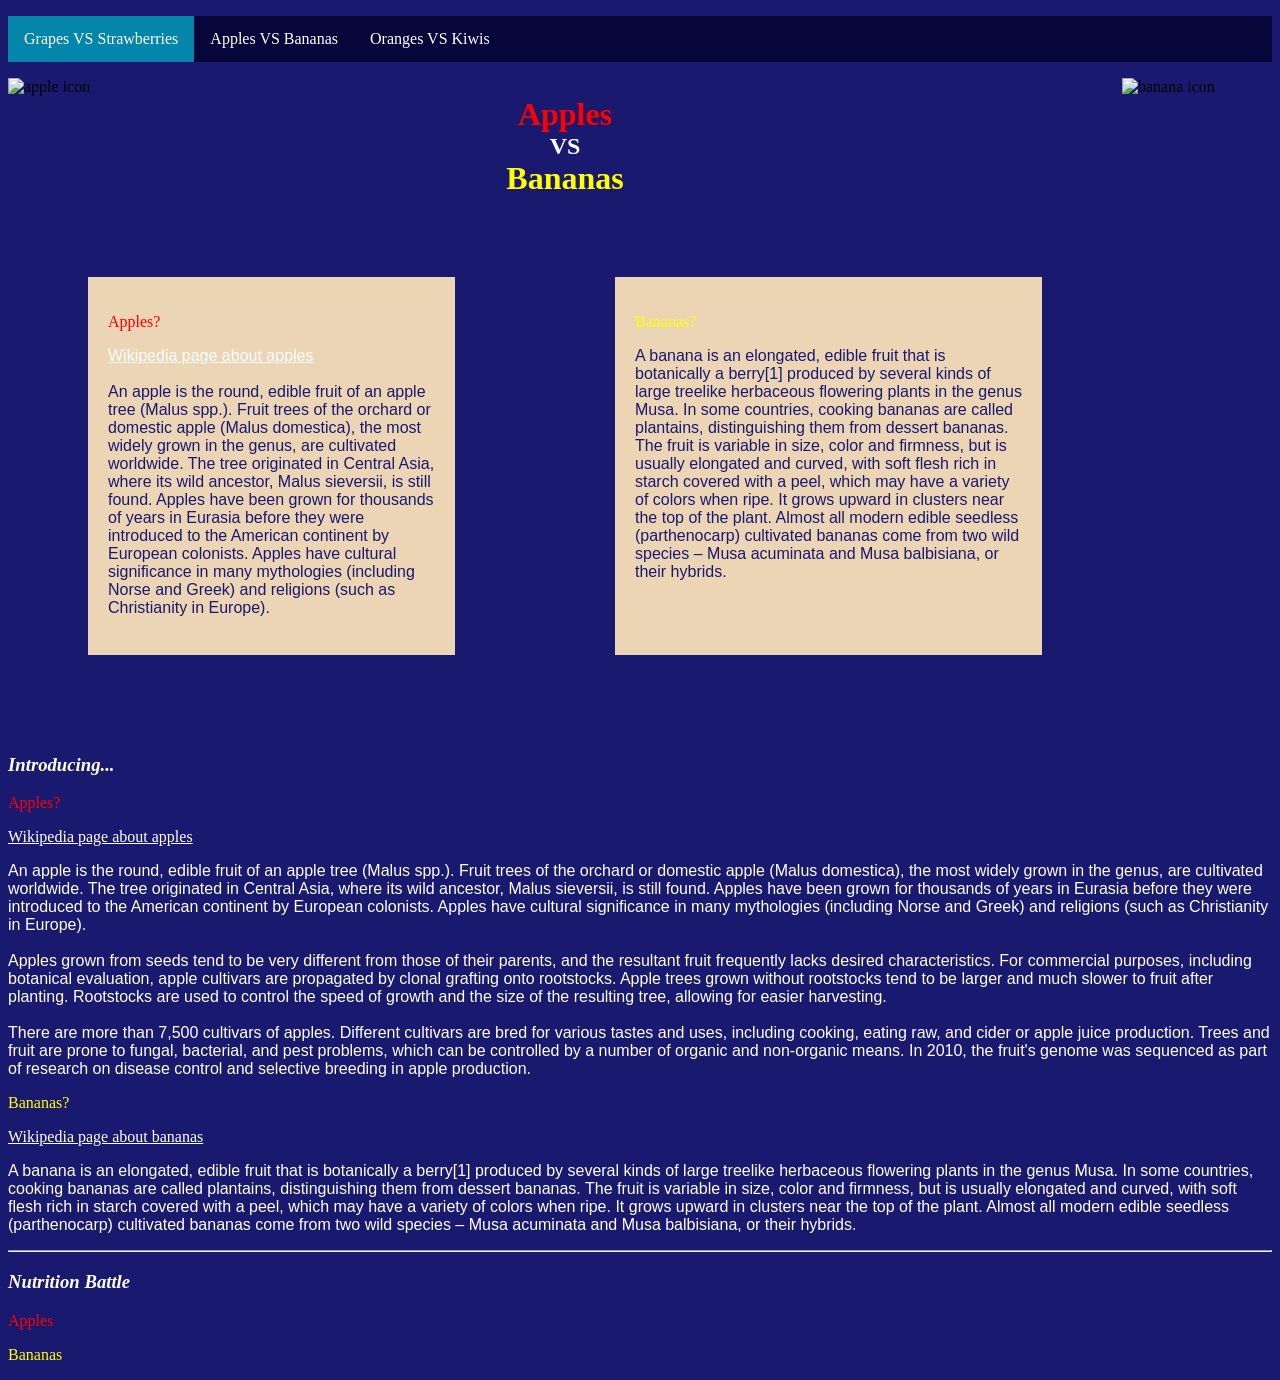
==== Grapes VS Strawberries.html @ 34e2bcd5 "Add files via upload" ====
<!DOCTYPE html>
<html>
<head>
<style>
p {
color:white;
font-family:Arial;}
h1 {color:white; text-align:center; font-family:Arial;margin: 0px;}
h2 {color:white;text-align:center;margin: 0px;}
h3 {color:white}
.apple {color:red; font-family:'Franklin Gothic Medium';}
.banana {color: yellow;font-family:'Franklin Gothic Medium'}
a {color:white}
.container {
    display: flex;
    background-color: MidnightBlue(255, 255, 255)
}
.container div {
    background-color: rgb(236, 213, 180);
    margin: 80px;
    color: midnightblue;
    padding: 20px;
    font-family: Arial;
}
ul {
    list-style-type: none;
    margin 0;
    padding: 0;
    overflow: hidden;
    background-color: rgb(7, 6, 59);
}
ul li {
  float: left;
}
ul li a {
  display: block;
  color: white;
  text-align: center;
  padding: 14px 16px;
  text-decoration: none;
}
ul li a:hover {
  background-color:  rgb(14, 12, 112);
}
ul li a.active {
  background-color: #0486aa;
}
</style>
<title>Grapes VS Strawberries</title>
</head>
<body> 
<ul>
    <li><a href="Grapes VS Strawberries.html" class="active">Grapes VS Strawberries</a></li>
    <li><a href="Apples VS Bananas.html">Apples VS Bananas</a></li>
    <li><a href="Oranges VS Kiwis">Oranges VS Kiwis</a></li>
</ul>

<body style="background-color:MidnightBlue;">
<img src="https://cdn-icons-png.flaticon.com/512/3620/3620543.png" alt="apple icon" width="150" height="142">
<img src="https://cdn-icons-png.flaticon.com/512/6532/6532383.png" style="float:right" alt="banana icon" width="150" height="142">
<h1 class="apple">Apples</h1>
<h2 style="margin: 0px">VS</h2>
<h1 class="banana">Bananas</h1>
<div class="container">
  <div><p class="apple">Apples?</p> <a href="https://en.wikipedia.org/wiki/Apple" 
id="text">Wikipedia page about apples</a><br><br>
    An apple is the round, edible fruit of an apple tree (Malus spp.). Fruit trees of the orchard or domestic apple (Malus domestica), the most widely grown in the genus, are cultivated worldwide. The tree originated in Central Asia, where its wild ancestor, Malus sieversii, is still found. Apples have been grown for thousands of years in Eurasia before they were introduced to the American continent by European colonists. Apples have cultural significance in many mythologies (including Norse and Greek) and religions (such as Christianity in Europe). <br><br>

</div>
  <div><p class="banana">Bananas?</p>
    A banana is an elongated, edible fruit that is botanically a berry[1] produced by several kinds of large treelike herbaceous flowering plants in the genus Musa. In some countries, cooking bananas are called plantains, distinguishing them from dessert bananas. The fruit is variable in size, color and firmness, but is usually elongated and curved, with soft flesh rich in starch covered with a peel, which may have a variety of colors when ripe. It grows upward in clusters near the top of the plant. Almost all modern edible seedless (parthenocarp) cultivated bananas come from two wild species – Musa acuminata and Musa balbisiana, or their hybrids.</p>
</div>
</div>
<h3><i>Introducing...</i></h3> 
<p class="apple">Apples?</p>
<a href="https://en.wikipedia.org/wiki/Apple" 
id="text">Wikipedia page about apples</a>

<p id="text">An apple is the round, edible fruit of an apple tree (Malus spp.). Fruit trees of the orchard or domestic apple (Malus domestica), the most widely grown in the genus, are cultivated worldwide. The tree originated in Central Asia, where its wild ancestor, Malus sieversii, is still found. Apples have been grown for thousands of years in Eurasia before they were introduced to the American continent by European colonists. Apples have cultural significance in many mythologies (including Norse and Greek) and religions (such as Christianity in Europe). <br><br>

Apples grown from seeds tend to be very different from those of their parents, and the resultant fruit frequently lacks desired characteristics. For commercial purposes, including botanical evaluation, apple cultivars are propagated by clonal grafting onto rootstocks. Apple trees grown without rootstocks tend to be larger and much slower to fruit after planting. Rootstocks are used to control the speed of growth and the size of the resulting tree, allowing for easier harvesting.<br><br>

There are more than 7,500 cultivars of apples. Different cultivars are bred for various tastes and uses, including cooking, eating raw, and cider or apple juice production. Trees and fruit are prone to fungal, bacterial, and pest problems, which can be controlled by a number of organic and non-organic means. In 2010, the fruit's genome was sequenced as part of research on disease control and selective breeding in apple production.</p>

<p class="banana">Bananas?</p>
<a href="https://en.wikipedia.org/wiki/Banana" 
>Wikipedia page about bananas</a>
<p>A banana is an elongated, edible fruit that is botanically a berry[1] produced by several kinds of large treelike herbaceous flowering plants in the genus Musa. In some countries, cooking bananas are called plantains, distinguishing them from dessert bananas. The fruit is variable in size, color and firmness, but is usually elongated and curved, with soft flesh rich in starch covered with a peel, which may have a variety of colors when ripe. It grows upward in clusters near the top of the plant. Almost all modern edible seedless (parthenocarp) cultivated bananas come from two wild species – Musa acuminata and Musa balbisiana, or their hybrids.</p>


<hr>
<h3><i>Nutrition Battle</i></h3> 
<p class="apple">Apples</p>
<p class="banana">Bananas</p>


</body>
</html>
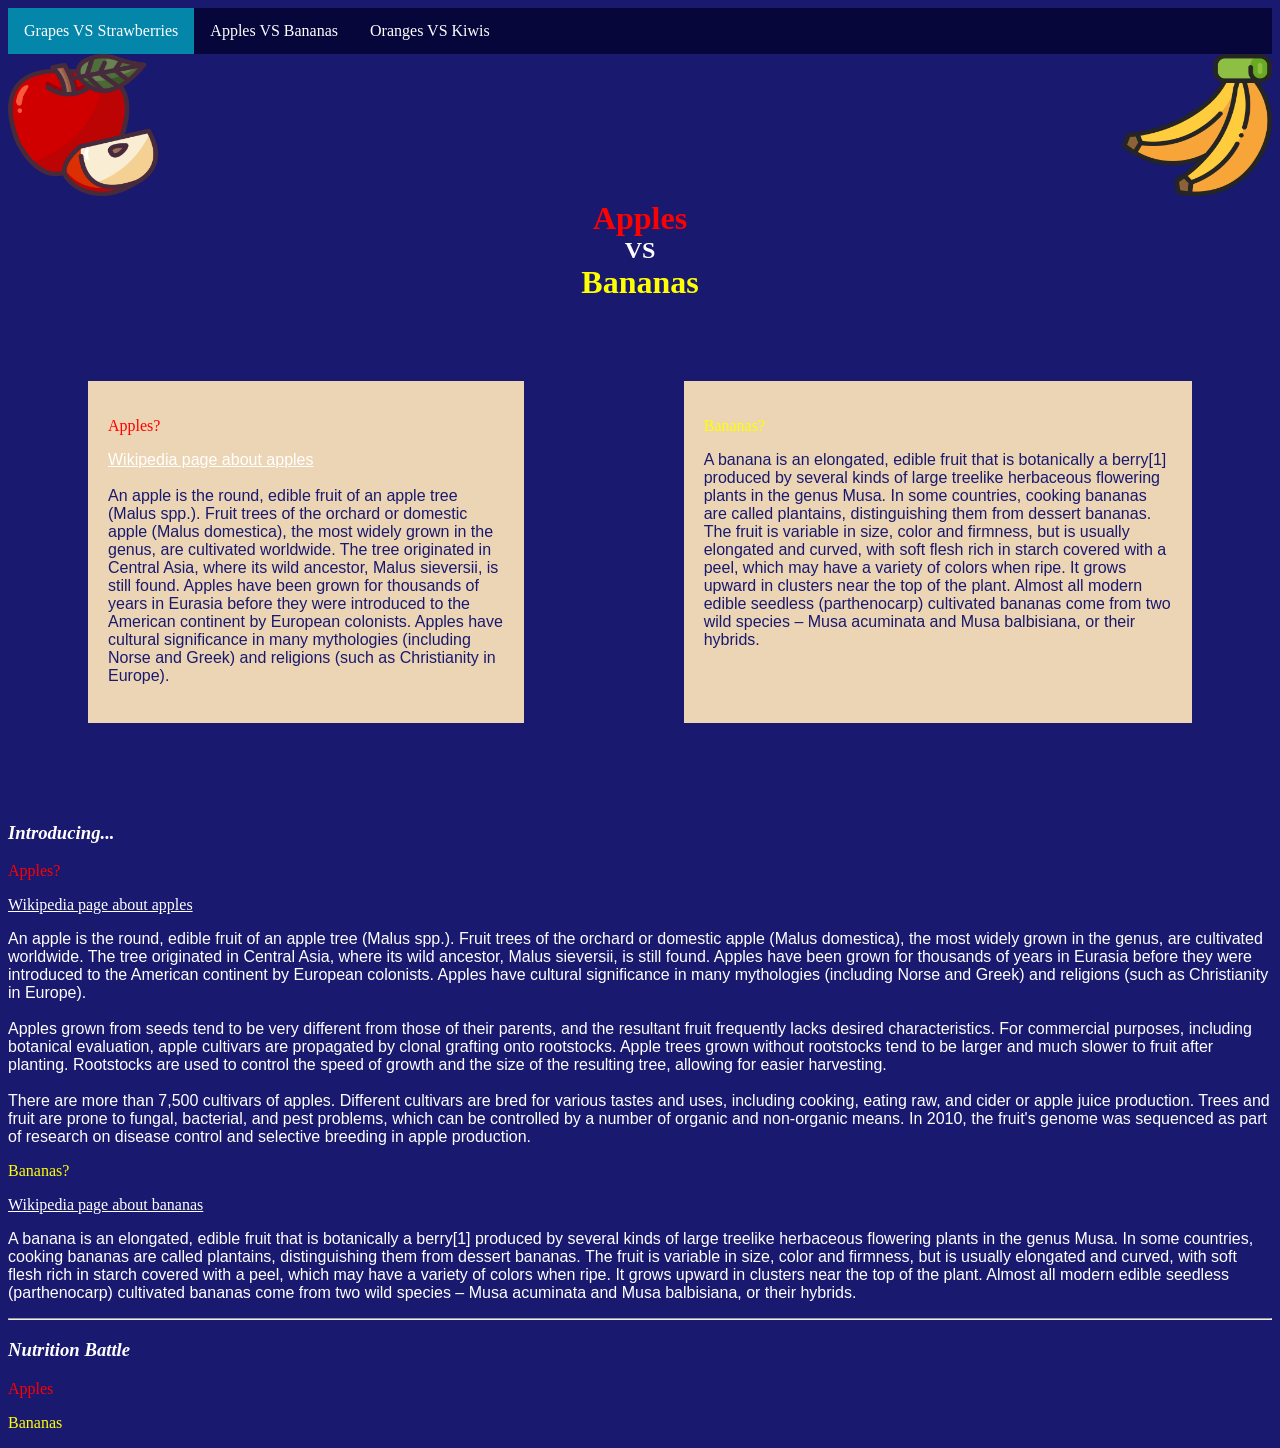
==== commit 9cc5282e: "addedimages" ====
--- a/Grapes VS Strawberries.html
+++ b/Grapes VS Strawberries.html
@@ -24,7 +24,7 @@
 }
 ul {
     list-style-type: none;
-    margin 0;
+    margin: 0;
     padding: 0;
     overflow: hidden;
     background-color: rgb(7, 6, 59);
@@ -51,13 +51,13 @@
 <body> 
 <ul>
     <li><a href="Grapes VS Strawberries.html" class="active">Grapes VS Strawberries</a></li>
-    <li><a href="Apples VS Bananas.html">Apples VS Bananas</a></li>
+    <li><a href="index.html">Apples VS Bananas</a></li>
     <li><a href="Oranges VS Kiwis">Oranges VS Kiwis</a></li>
 </ul>
 
 <body style="background-color:MidnightBlue;">
-<img src="https://cdn-icons-png.flaticon.com/512/3620/3620543.png" alt="apple icon" width="150" height="142">
-<img src="https://cdn-icons-png.flaticon.com/512/6532/6532383.png" style="float:right" alt="banana icon" width="150" height="142">
+<img src="./assets/apple.png" alt="apple icon" width="150" height="142">
+<img src="./assets/banana.png" style="float:right" alt="banana icon" width="150" height="142">
 <h1 class="apple">Apples</h1>
 <h2 style="margin: 0px">VS</h2>
 <h1 class="banana">Bananas</h1>
